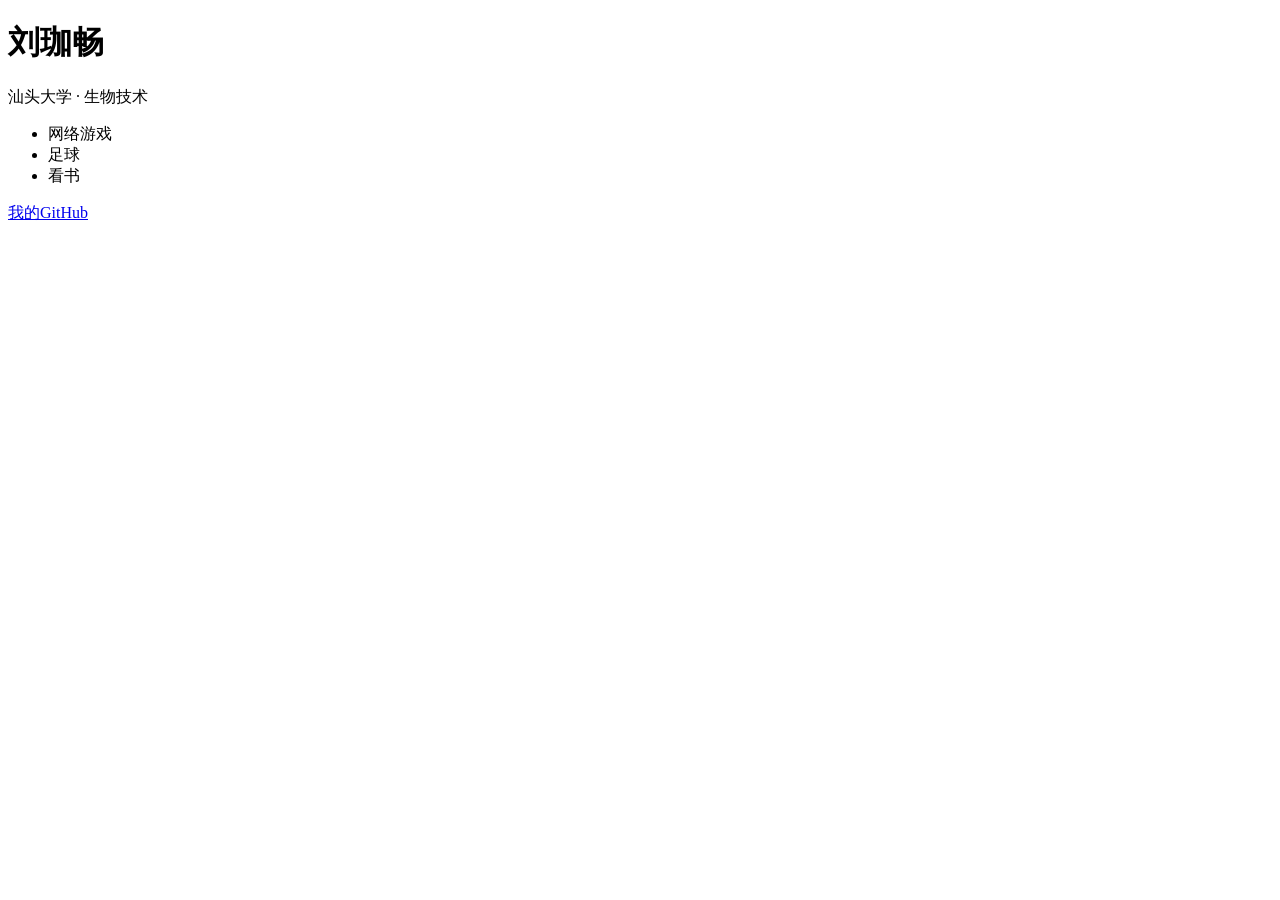
==== week5/profile.html @ 8f3a1d48 "week5: 语义化分段（header / main / footer）" ====
<!DOCTYPE html>
<html lang="zh-CN">
<head>
    <meta charset="UTF-8">
    <title>刘珈畅</title>
</head>
<body>
<header>
    <h1>刘珈畅</h1>
    <p>汕头大学 · 生物技术</p>
</header>
<main>
    <ul>
        <li>网络游戏</li>
        <li>足球</li>
        <li>看书</li>
    </ul>
</main>
<footer>
    <a href="https://github.com/wsljc">我的GitHub</a>
</footer>
</body>
</html>
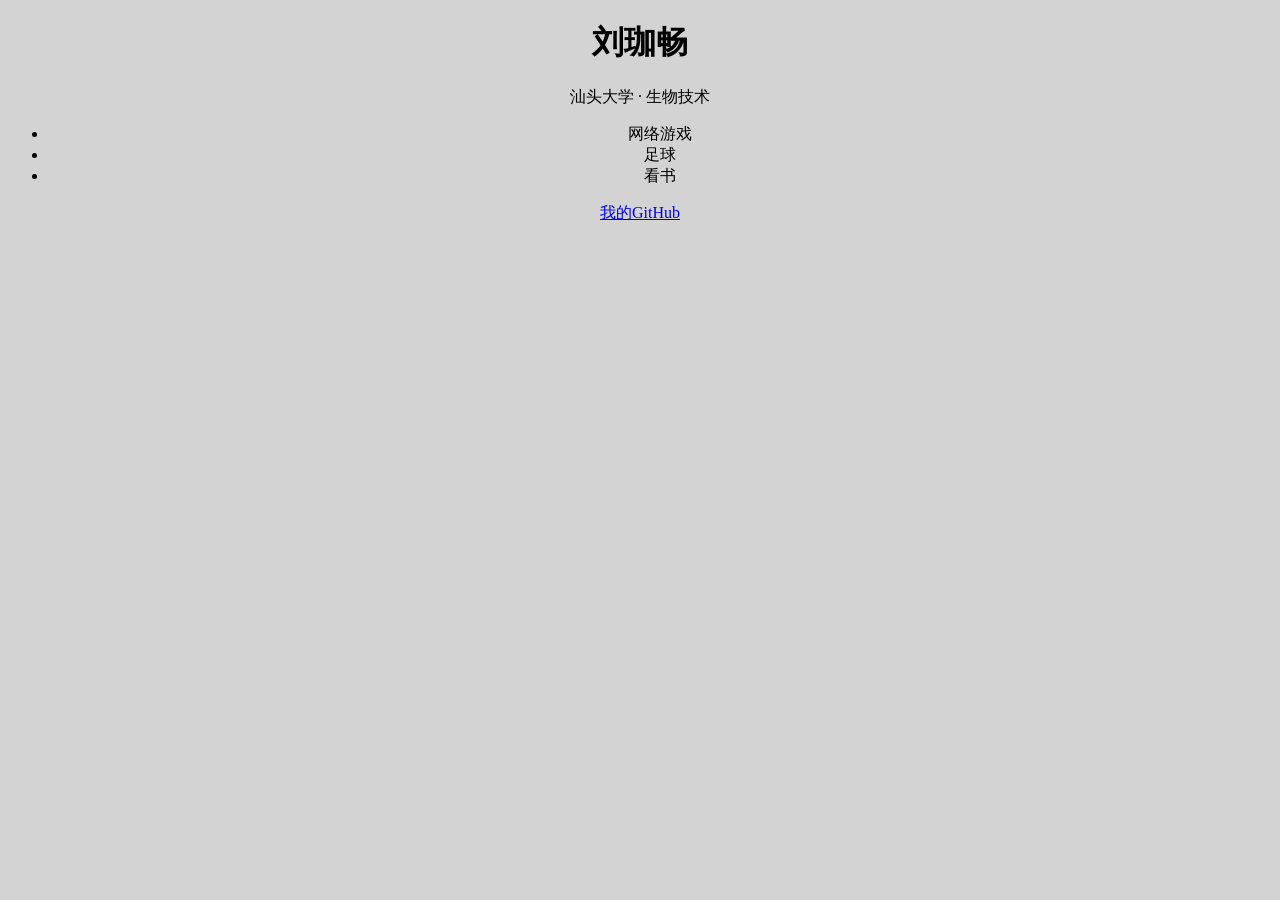
==== commit 5c6f0de6: "week5: CSS 入门（样式接入 + 背景/字体/居中）" ====
--- a/week5/profile.html
+++ b/week5/profile.html
@@ -3,6 +3,8 @@
 <head>
     <meta charset="UTF-8">
     <title>刘珈畅</title>
+    <link rel="stylesheet" href="style.css">
+
 </head>
 <body>
 <header>
--- a/week5/style.css
+++ b/week5/style.css
@@ -0,0 +1,5 @@
+body {
+      background-color : lightgray;
+      font-family : "Microsoft YaHei";
+      text-align : center;
+}
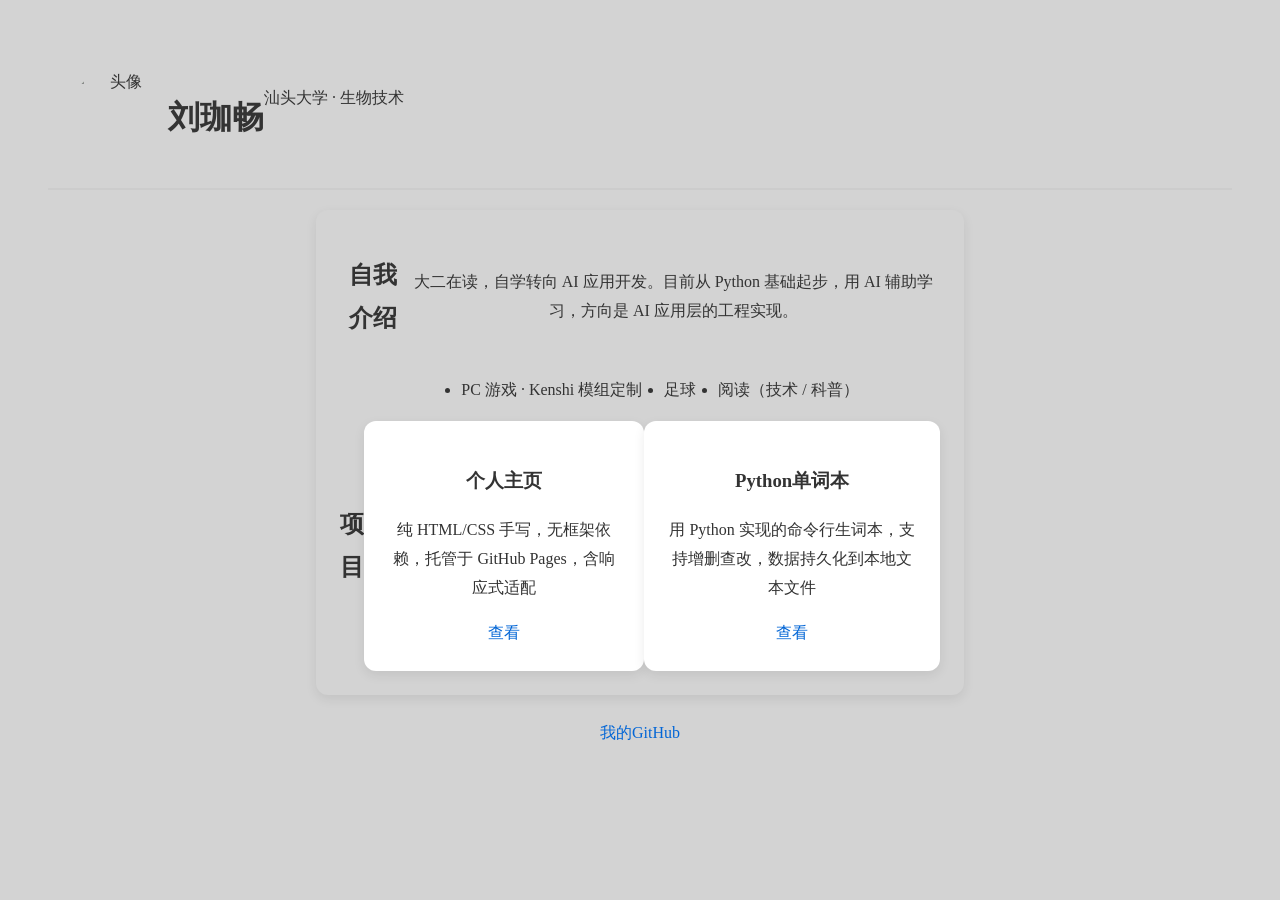
==== commit 9e4cf12c: "week6: CSS 变量 + 文案优化" ====
--- a/week5/profile.html
+++ b/week5/profile.html
@@ -8,15 +8,35 @@
 </head>
 <body>
 <header>
+    <img src="https://github.com/wsljc.png" alt="头像" class="avatar">
     <h1>刘珈畅</h1>
     <p>汕头大学 · 生物技术</p>
 </header>
 <main>
+    <section>
+        <h2>自我介绍</h2>
+        <p>大二在读，自学转向 AI 应用开发。目前从 Python 基础起步，用 AI 辅助学习，方向是 AI 应用层的工程实现。</p>
+    </section>
+
     <ul>
-        <li>网络游戏</li>
+        <li>PC 游戏 · Kenshi 模组定制</li>
         <li>足球</li>
-        <li>看书</li>
+        <li>阅读（技术 / 科普）</li>
     </ul>
+    <section>
+        <h2>项目</h2>
+        <div class="project-card">
+            <h3>个人主页</h3>
+            <p>纯 HTML/CSS 手写，无框架依赖，托管于 GitHub Pages，含响应式适配</p>
+            <a href="https://wsljc.github.io">查看</a>
+        </div>
+        <div class="project-card">
+            <h3>Python单词本</h3>
+            <p>用 Python 实现的命令行生词本，支持增删查改，数据持久化到本地文本文件</p>
+            <a href="https://wsljc.github.io">查看</a>
+        </div>
+    </section>
+
 </main>
 <footer>
     <a href="https://github.com/wsljc">我的GitHub</a>
--- a/week5/style.css
+++ b/week5/style.css
@@ -1,5 +1,86 @@
+:root{
+    --color-primary: #0366d6;
+    --color-text: #333;
+    --color-bg: lightgray;
+    --card-bg: white;
+    --radius: 12px;
+}
 body {
-      background-color : lightgray;
-      font-family : "Microsoft YaHei";
-      text-align : center;
+    background-color: var(--color-bg);
+    font-family: "Microsoft YaHei";
+    text-align: center;
+    padding: 40px;
+    line-height: 1.8;
+    color: var(--color-text)
+}
+
+h1 {
+    font-size: 32px;
+    margin-bottom: 8px;
+}
+
+header {
+    display: flex;
+    padding: 20px;
+    border-bottom: 2px solid #ccc;
+}
+ul {
+    display: flex;
+    justify-content: center;
+    align-items: center;
+    gap: 22px;
+}
+
+main{
+    background: var(--color-bg);
+    border-radius: var(--radius);
+    padding: 24px;
+    margin: 20px auto;
+    max-width: 600px;
+    box-shadow: 0 4px 12px rgba(0,0,0,0.08);
+}
+footer {
+    margin-top: 24px;
+}
+a {
+    color: var(--color-primary);
+    text-decoration: none;
+    transition: color 0.2s;
+}
+a:hover {
+    text-decoration: underline;
+    color: #024e9e;
+}
+@media (max-width: 600px) {
+    main {
+        max-width: 100%;
+    }
+    body {
+        padding: 16px;
+    }
+    h1 {
+        font-size: 24px;
+    }
+    ul{
+        flex-direction: column;
+    }
+}
+
+.avatar {
+    width: 100px;
+    height: 100px;
+    border-radius: 50%;
+    object-fit: cover;
+}
+.project-card{
+    background: var(--card-bg);
+    border-radius: 12px;
+    padding: 24px;
+    box-shadow: 0 4px 12px rgba(0,0,0,0.08);
+}
+
+section{
+    display: flex;
+    justify-content: center;
+    align-items: center;
 }
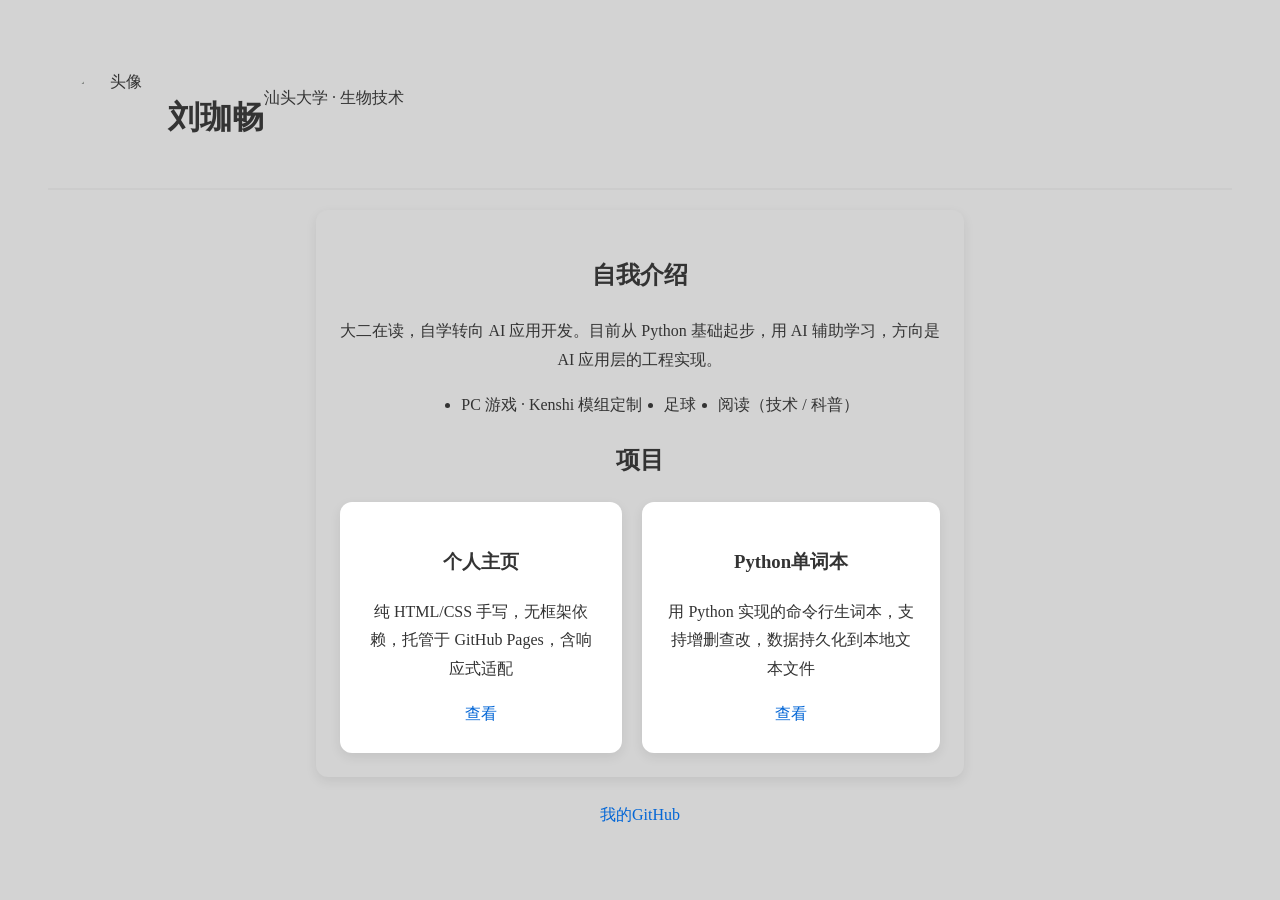
==== commit a981557c: "week6: 项目区结构优化" ====
--- a/week5/profile.html
+++ b/week5/profile.html
@@ -25,15 +25,17 @@
     </ul>
     <section>
         <h2>项目</h2>
-        <div class="project-card">
-            <h3>个人主页</h3>
-            <p>纯 HTML/CSS 手写，无框架依赖，托管于 GitHub Pages，含响应式适配</p>
-            <a href="https://wsljc.github.io">查看</a>
-        </div>
-        <div class="project-card">
-            <h3>Python单词本</h3>
-            <p>用 Python 实现的命令行生词本，支持增删查改，数据持久化到本地文本文件</p>
-            <a href="https://wsljc.github.io">查看</a>
+        <div class="project-list">
+            <div class="project-card">
+                <h3>个人主页</h3>
+                <p>纯 HTML/CSS 手写，无框架依赖，托管于 GitHub Pages，含响应式适配</p>
+                <a href="https://wsljc.github.io">查看</a>
+            </div>
+            <div class="project-card">
+                <h3>Python单词本</h3>
+                <p>用 Python 实现的命令行生词本，支持增删查改，数据持久化到本地文本文件</p>
+                <a href="https://wsljc.github.io">查看</a>
+            </div>
         </div>
     </section>
 
--- a/week5/style.css
+++ b/week5/style.css
@@ -79,8 +79,12 @@
     box-shadow: 0 4px 12px rgba(0,0,0,0.08);
 }
 
-section{
+.project-list {
     display: flex;
+    gap: 20px;
     justify-content: center;
-    align-items: center;
+}
+
+section {
+    display:block;
 }
